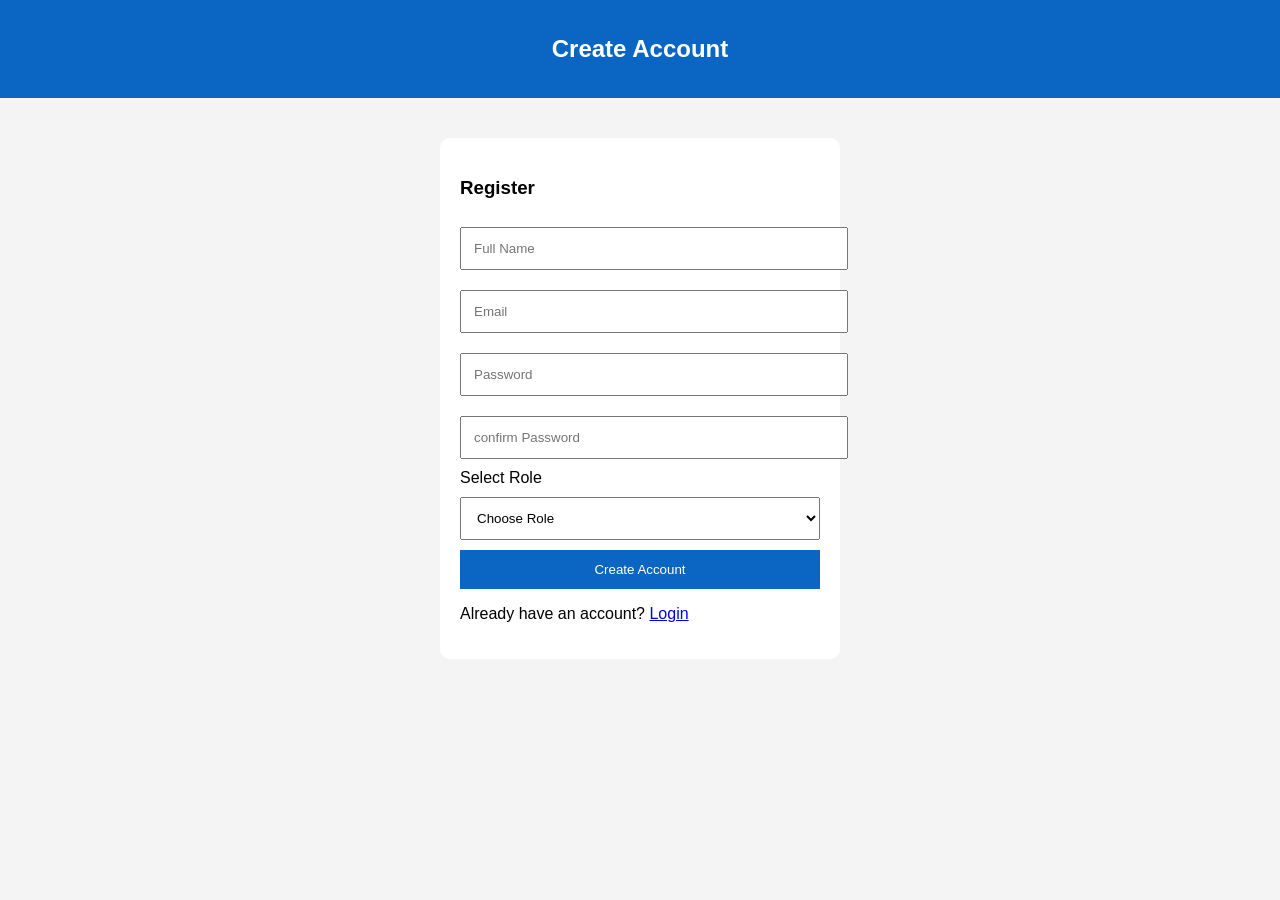
==== register.html @ 91e4c71e "first project" ====
<!DOCTYPE html>
<html>
<head>
  <title>Register</title>
  <link rel="stylesheet" href="css/register.css">
</head>
<body>

<header>
  <h2>Create Account</h2>
</header>

<div class="container">

  <form>
    <h3>Register</h3>

    <input type="text" placeholder="Full Name" required>
    <input type="email" placeholder="Email" required>
    <input type="password" placeholder="Password" required>
    <input type="password" placeholder="confirm Password" required>

    <label>Select Role</label>
    <select required>
      <option value="">Choose Role</option>
      <option value="client">Client</option>
      <option value="provider">Service Provider</option>
    </select>

    <button type="button" onclick="registerUser()">Create Account</button>

    <p>Already have an account? <a href="login.html">Login</a></p>
  </form>

</div>

<script src="js/register.js"></script>
</body>
</html>
---- css/register.css ----
body {
  background: #f4f4f4;
  margin: 0;
  font-family: Arial;
}

header {
  background: #0A66C2;
  color: white;
  padding: 15px;
  text-align: center;
}

.container {
  width: 400px;
  margin: 40px auto;
}

form {
  background: white;
  padding: 20px;
  border-radius: 10px;
}

input, select {
  width: 100%;
  padding: 12px;
  margin: 10px 0;
}

button {
  width: 100%;
  padding: 12px;
  background: #0A66C2;
  border: none;
  color: white;
  cursor: pointer;
}
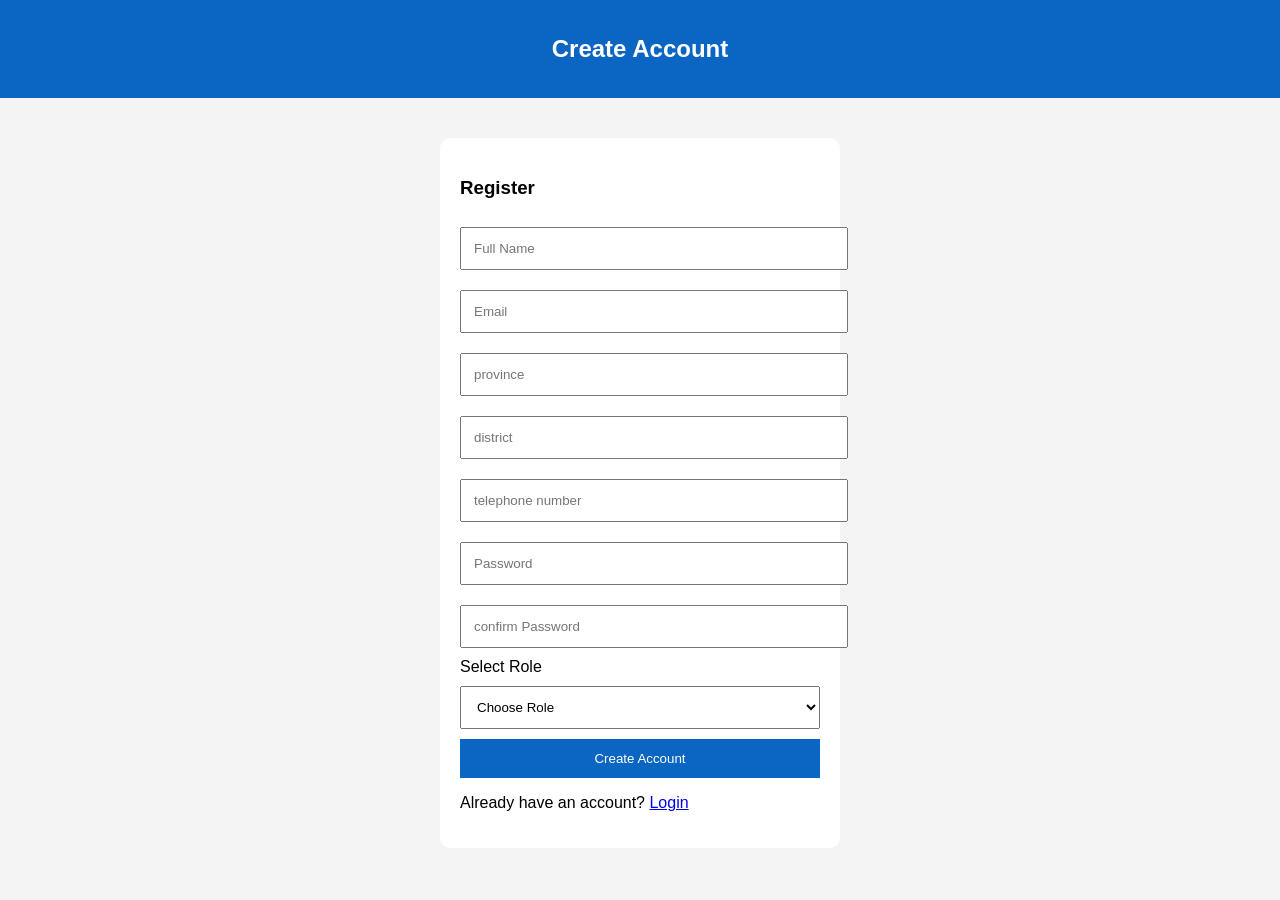
==== commit eb5184b5: "this is change on sign up" ====
--- a/register.html
+++ b/register.html
@@ -17,6 +17,9 @@
 
     <input type="text" placeholder="Full Name" required>
     <input type="email" placeholder="Email" required>
+    <input type="province" placeholder="province" required>
+    <input type="district" placeholder="district" required>
+    <input type="telephone number" placeholder="telephone number" required>
     <input type="password" placeholder="Password" required>
     <input type="password" placeholder="confirm Password" required>
 
